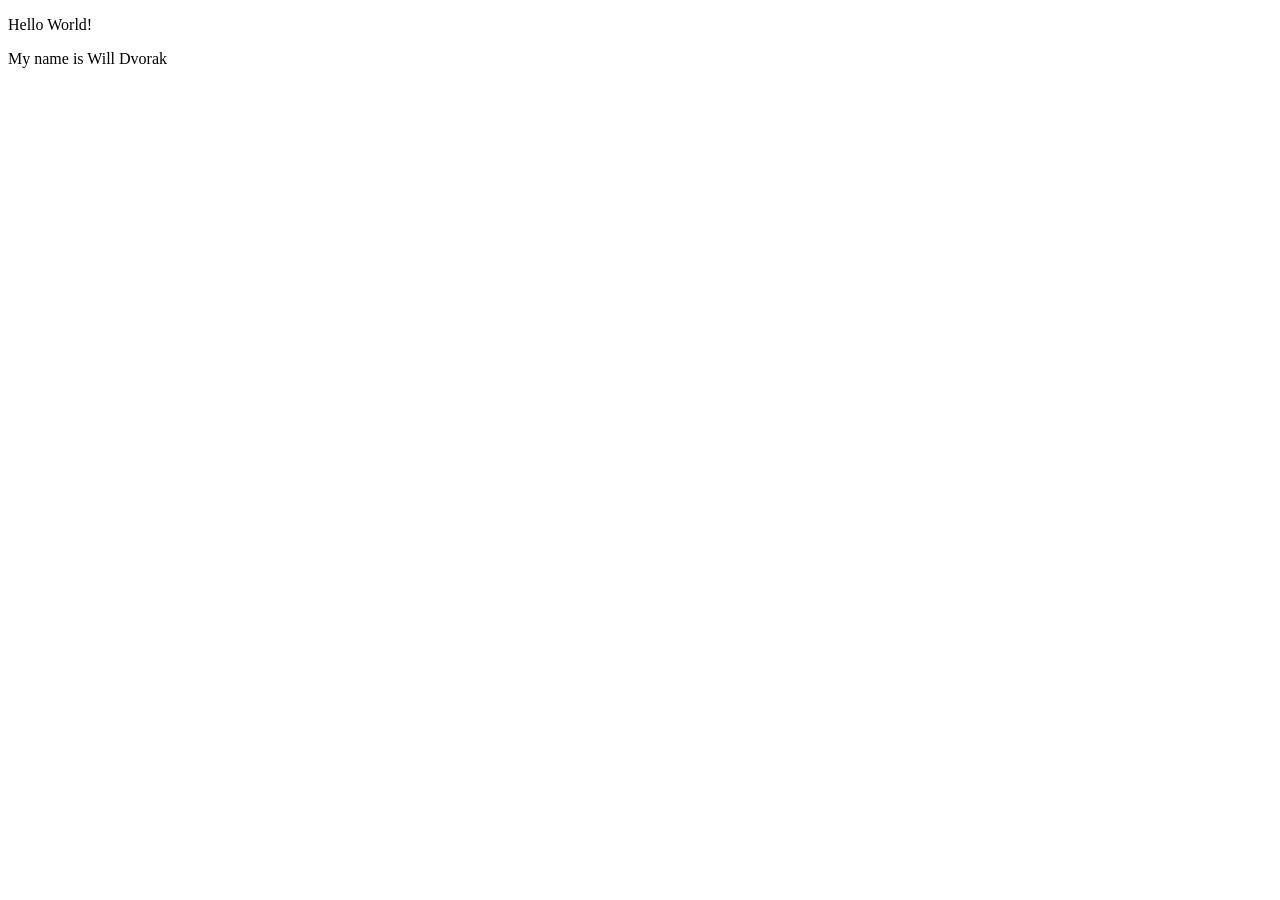
==== index.html @ 742c7f9a "Add files via upload" ====
<!DOCTYPE html>
<html lang="en">
<meta charset="UTF-8">
<title>Page Title</title>
<meta name="viewport" content="width=device-width,initial-scale=1">
<link rel="stylesheet" href="">
<style>
</style>
<script src=""></script>
<!--- Code above this line will not be displayed on the browser -->
<body>
<p>Hello World!</p>
<p>My name is Will Dvorak </p>
</body>
</html>
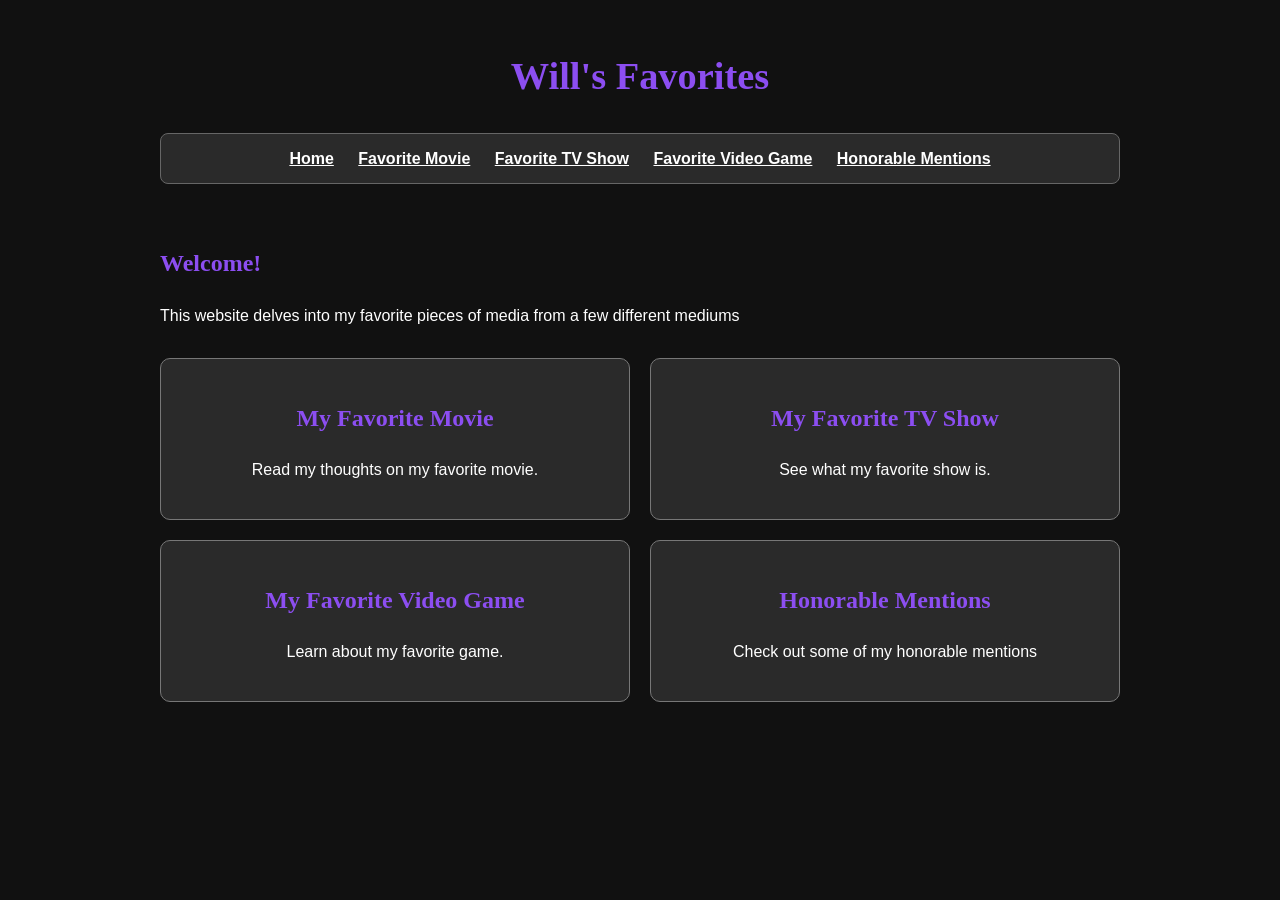
==== commit 96ac6cf6: "Add files via upload" ====
--- a/index.html
+++ b/index.html
@@ -1,15 +1,56 @@
 <!DOCTYPE html>
 <html lang="en">
-<meta charset="UTF-8">
-<title>Page Title</title>
-<meta name="viewport" content="width=device-width,initial-scale=1">
-<link rel="stylesheet" href="">
-<style>
-</style>
-<script src=""></script>
-<!--- Code above this line will not be displayed on the browser -->
+<head>
+    <meta charset="UTF-8">
+    <meta name="viewport" content="width=device-width, initial-scale=1.0">
+    <link rel="stylesheet" href="styles.css">
+    <title>Will's Review Website | Home</title>
+</head>
 <body>
-<p>Hello World!</p>
-<p>My name is Will Dvorak </p>
+    <header>
+        <h1>Will's Favorites</h1>
+        <nav aria-label="Main navigation">
+            <a href="">Home</a>
+            <a href="favorite/movie.html">Favorite Movie</a>
+            <a href="favorite/show.html">Favorite TV Show</a>
+            <a href="favorite/game.html">Favorite Video Game</a>
+            <a href="honorableMentions/honorablementions.html">Honorable Mentions</a>
+        </nav>
+    </header>
+
+    <main>
+        <h2>Welcome!</h2>
+        <p>This website delves into my favorite pieces of media from a few different mediums</p>
+
+        <div class="home-page-navigation-grid">
+            <a href="favorite/movie.html">
+                <section class="home-page-navigation-box">
+                    <h2>My Favorite Movie</h2>
+                    <p>Read my thoughts on my favorite movie.</p>
+                </section>
+            </a>
+
+            <a href="favorite/show.html">
+                <section class="home-page-navigation-box">
+                    <h2>My Favorite TV Show</h2>
+                    <p>See what my favorite show is.</p>
+                </section>
+            </a>
+
+            <a href="favorite/game.html">
+                <section class="home-page-navigation-box">
+                    <h2>My Favorite Video Game</h2>
+                    <p>Learn about my favorite game.</p>
+                </section>
+            </a>
+
+            <a href="honorableMentions/honorablementions.html">
+                <section class="home-page-navigation-box">
+                    <h2>Honorable Mentions</h2>
+                    <p>Check out some of my honorable mentions</p>
+                </section>
+            </a>
+        </div>
+    </main>
 </body>
 </html>
--- a/styles.css
+++ b/styles.css
@@ -0,0 +1,100 @@
+/* Shared styles for every page */
+* {
+    box-sizing: border-box;
+}
+
+body {
+    margin: 0;
+    background-color: #111111;
+    color: #ffffff;
+    font-family: Arial, Helvetica, sans-serif;
+    line-height: 1.6;
+}
+
+header, main {
+    max-width: 1000px;
+    margin: 0 auto;
+    padding: 20px;
+}
+
+h1 {
+    font-family: Georgia, "Times New Roman", serif;
+    color: #8c4ef1;
+    text-align: center;
+    font-size: 2.4rem;
+}
+
+h2 {
+    font-family: Georgia, "Times New Roman", serif;
+    color: #8c4ef1;
+}
+
+h3 {
+    font-family: Georgia, "Times New Roman", serif;
+}
+
+nav {
+    background-color: #2a2a2a;
+    border: 1px solid #666666;
+    border-radius: 8px;
+    padding: 12px;
+    text-align: center;
+}
+
+nav a {
+    color: #ffffff;
+    font-weight: bold;
+    margin: 0 10px;
+}
+
+a {
+    color: #8ecae6;
+}
+
+a:hover {
+    color: #8c4ef1;
+}
+
+.home-page-navigation-grid {
+    display: grid;
+    grid-template-columns: repeat(2, 1fr);
+    gap: 20px;
+    margin-top: 30px;
+}
+
+.home-page-navigation-box,
+.favorite-card {
+    background-color: #2a2a2a;
+    border: 1px solid #777777;
+    border-radius: 10px;
+    padding: 20px;
+}
+
+.home-page-navigation-box {
+    text-align: center;
+    min-height: 140px;
+}
+
+.home-page-navigation-grid a {
+    color: #ffffff;
+    text-decoration: none;
+}
+
+.home-page-navigation-box:hover {
+    background-color: #3b3b3b;
+}
+
+.favorite-image {
+    display: block;
+    width: 100%;
+    max-width: 500px;
+    height: auto;
+    margin: 20px auto;
+    border: 3px solid #ffffff;
+    border-radius: 8px;
+}
+
+.highlight {
+    font-weight: bold;
+    font-size: 1.1rem;
+}
